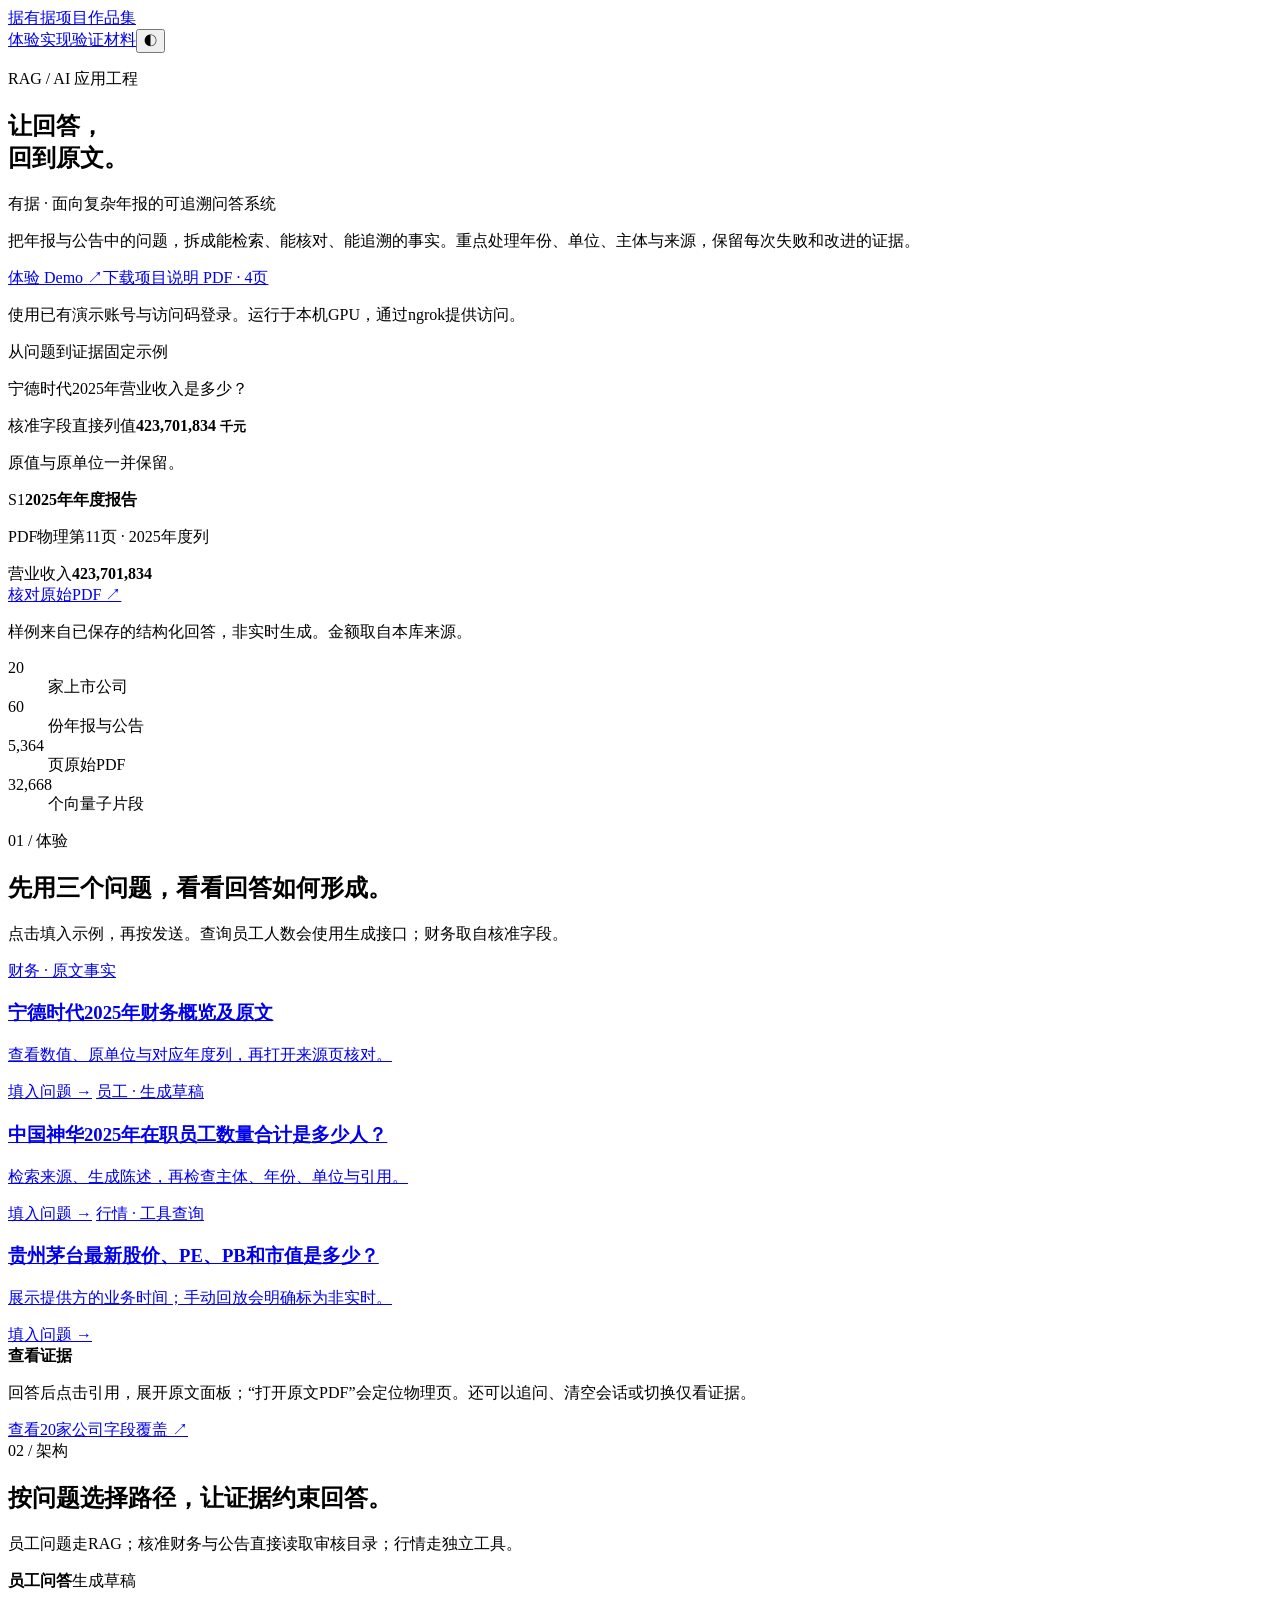
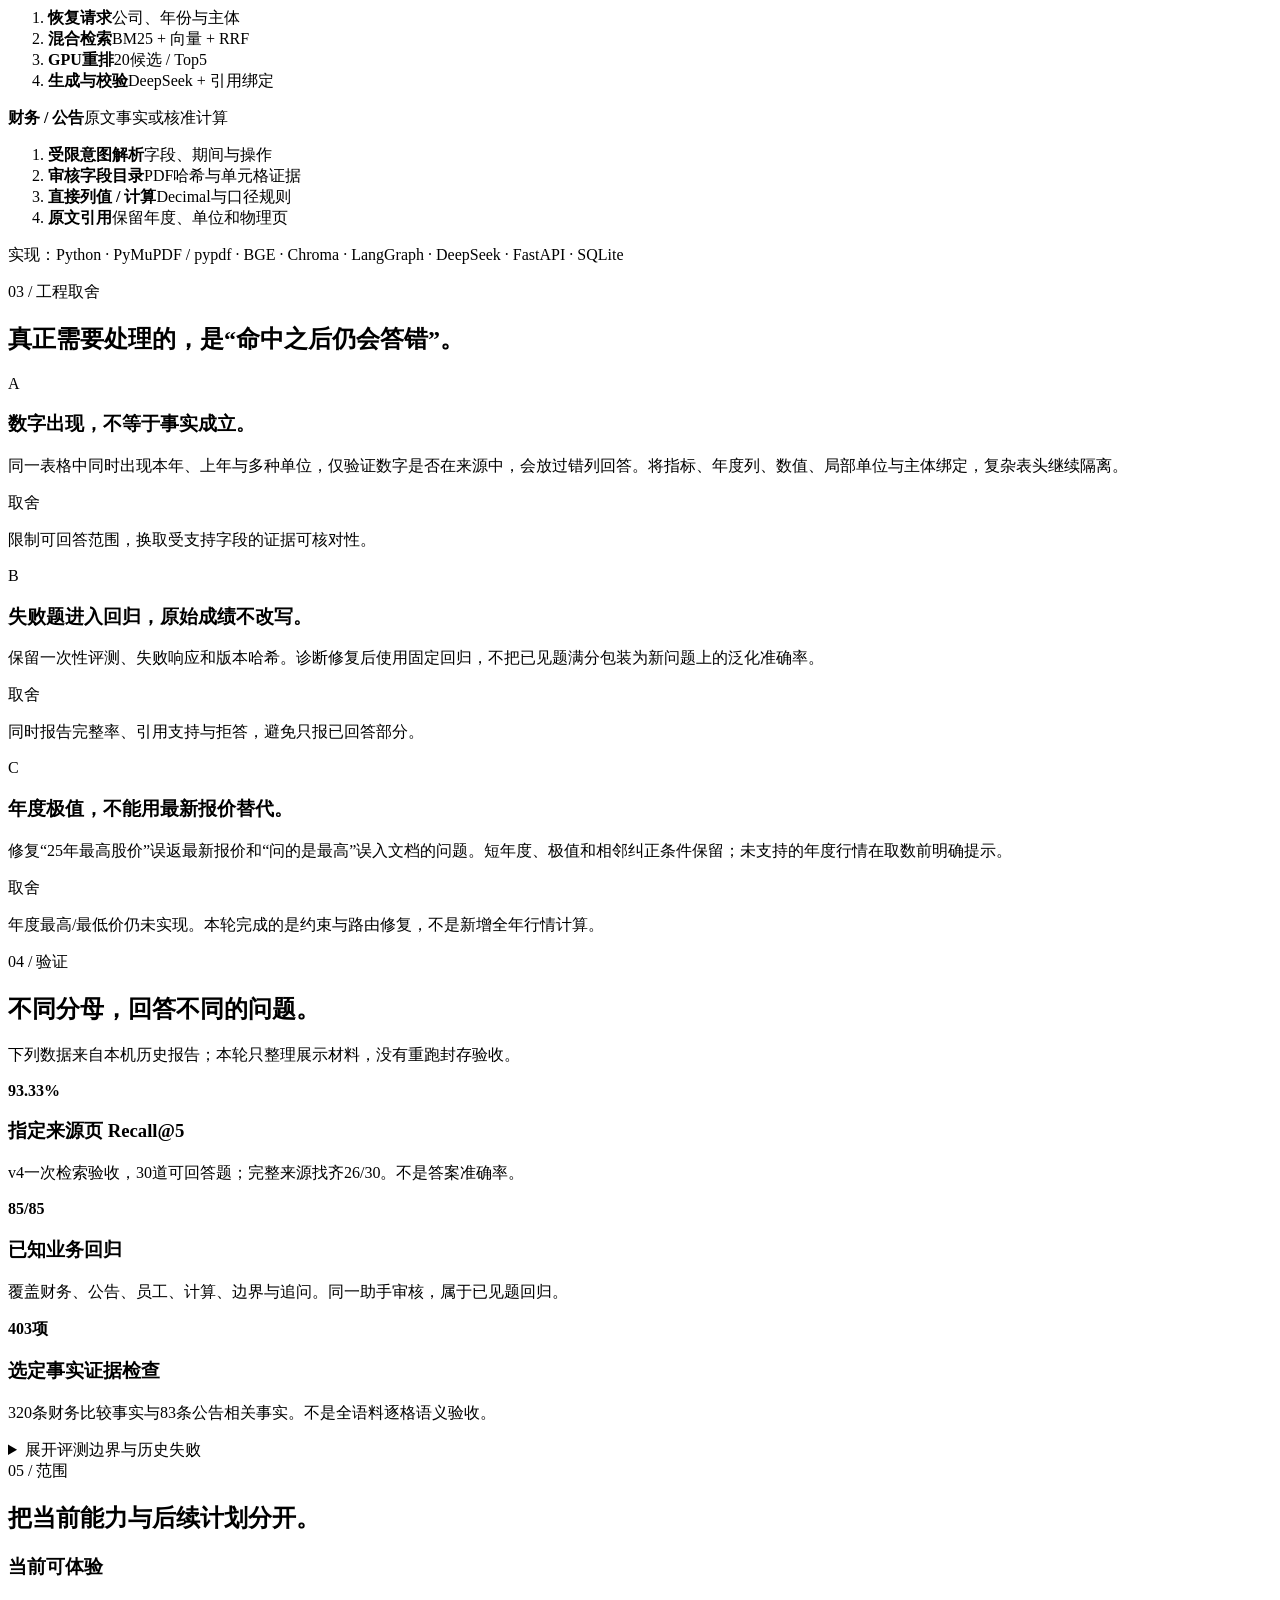
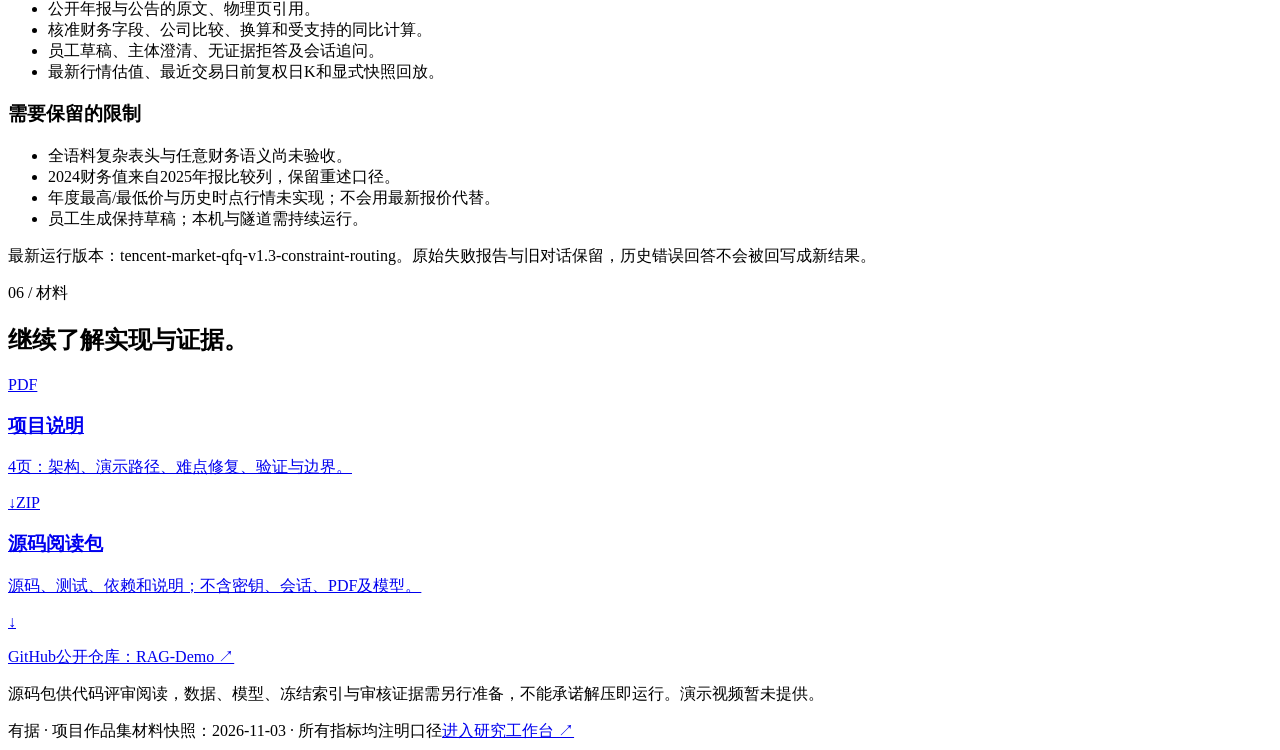
==== src/app/web/static/project.html @ a0f0f2c3 "feat: publish audited source snapshot with current market constraints and project brief" ====
<!doctype html>
<html lang="zh-CN" data-theme="light">
<head>
<meta charset="utf-8"><meta name="viewport" content="width=device-width,initial-scale=1">
<meta name="color-scheme" content="light dark"><meta name="description" content="有据：面向复杂年报的可追溯RAG问答项目。查看实现、实验边界、在线Demo与源码。">
<title>有据 · 项目作品集</title>
<link rel="icon" href="/static/favicon.svg" type="image/svg+xml">
<script src="/static/theme.js?v=20261103p2"></script>
<link rel="stylesheet" href="/static/style.css?v=20261103p2">
<link rel="stylesheet" href="/static/project.css?v=20261103p2">
<script src="/static/project.js?v=20261103p2" defer></script>
</head>
<body class="project-view">
<header class="project-nav"><a class="project-brand" href="/static/project.html"><span class="project-symbol" aria-hidden="true">据</span>有据<span>项目作品集</span></a><nav aria-label="项目导航"><a href="#experience">体验</a><a href="#engineering">实现</a><a href="#evidence">验证</a><a href="#downloads">材料</a><button class="icon-button" id="project-theme" aria-label="切换主题">◐</button></nav></header>
<main class="project-main">
<section class="project-hero" aria-labelledby="project-title">
<div class="hero-copy"><p class="project-kicker">RAG / AI 应用工程</p><h1 id="project-title">让回答，<br>回到原文。</h1><p class="hero-subtitle">有据 · 面向复杂年报的可追溯问答系统</p><p class="hero-description">把年报与公告中的问题，拆成能检索、能核对、能追溯的事实。重点处理年份、单位、主体与来源，保留每次失败和改进的证据。</p><div class="project-actions"><a class="project-button primary" href="/">体验 Demo <span aria-hidden="true">↗</span></a><a class="project-button" href="/static/downloads/youju-project.pdf" download>下载项目说明 <span>PDF · 4页</span></a></div><p class="access-note">使用已有演示账号与访问码登录。运行于本机GPU，通过ngrok提供访问。</p></div>
<div class="evidence-preview" aria-label="来自已保存响应的固定示例"><div class="preview-top"><span class="preview-dot"></span>从问题到证据<span>固定示例</span></div><p class="preview-question">宁德时代2025年营业收入是多少？</p><div class="preview-answer"><span>核准字段直接列值</span><strong>423,701,834 <small>千元</small></strong><p>原值与原单位一并保留。</p></div><div class="preview-source"><div><span class="source-tag">S1</span><strong>2025年年度报告</strong></div><p>PDF物理第11页 · 2025年度列</p><div class="preview-row"><span>营业收入</span><strong>423,701,834</strong></div><a href="/documents/300750-2025-annual.pdf#page=11" target="_blank" rel="noopener">核对原始PDF ↗</a></div><p class="preview-footnote">样例来自已保存的结构化回答，非实时生成。金额取自本库来源。</p></div>
</section>
<dl class="project-stats"><div><dt>20</dt><dd>家上市公司</dd></div><div><dt>60</dt><dd>份年报与公告</dd></div><div><dt>5,364</dt><dd>页原始PDF</dd></div><div><dt>32,668</dt><dd>个向量子片段</dd></div></dl>

<section class="project-section" id="experience"><div class="section-heading"><span>01 / 体验</span><h2>先用三个问题，看看回答如何形成。</h2><p>点击填入示例，再按发送。查询员工人数会使用生成接口；财务取自核准字段。</p></div><div class="sample-grid">
<a class="sample-card" href="/?example=financial"><span class="sample-kind">财务 · 原文事实</span><h3>宁德时代2025年财务概览及原文</h3><p>查看数值、原单位与对应年度列，再打开来源页核对。</p><span class="sample-action">填入问题 →</span></a>
<a class="sample-card" href="/?example=employee"><span class="sample-kind">员工 · 生成草稿</span><h3>中国神华2025年在职员工数量合计是多少人？</h3><p>检索来源、生成陈述，再检查主体、年份、单位与引用。</p><span class="sample-action">填入问题 →</span></a>
<a class="sample-card" href="/?example=market"><span class="sample-kind">行情 · 工具查询</span><h3>贵州茅台最新股价、PE、PB和市值是多少？</h3><p>展示提供方的业务时间；手动回放会明确标为非实时。</p><span class="sample-action">填入问题 →</span></a>
</div><div class="try-note"><strong>查看证据</strong><p>回答后点击引用，展开原文面板；“打开原文PDF”会定位物理页。还可以追问、清空会话或切换仅看证据。</p><a href="/static/coverage.html" target="_blank" rel="noopener">查看20家公司字段覆盖 ↗</a></div></section>

<section class="project-section" id="architecture"><div class="section-heading"><span>02 / 架构</span><h2>按问题选择路径，让证据约束回答。</h2><p>员工问题走RAG；核准财务与公告直接读取审核目录；行情走独立工具。</p></div>
<div class="flow-lane"><div class="lane-label"><strong>员工问答</strong><span>生成草稿</span></div><ol><li><strong>恢复请求</strong><span>公司、年份与主体</span></li><li><strong>混合检索</strong><span>BM25 + 向量 + RRF</span></li><li><strong>GPU重排</strong><span>20候选 / Top5</span></li><li><strong>生成与校验</strong><span>DeepSeek + 引用绑定</span></li></ol></div>
<div class="flow-lane"><div class="lane-label"><strong>财务 / 公告</strong><span>原文事实或核准计算</span></div><ol><li><strong>受限意图解析</strong><span>字段、期间与操作</span></li><li><strong>审核字段目录</strong><span>PDF哈希与单元格证据</span></li><li><strong>直接列值 / 计算</strong><span>Decimal与口径规则</span></li><li><strong>原文引用</strong><span>保留年度、单位和物理页</span></li></ol></div>
<p class="stack-line">实现：Python · PyMuPDF / pypdf · BGE · Chroma · LangGraph · DeepSeek · FastAPI · SQLite</p></section>

<section class="project-section" id="engineering"><div class="section-heading"><span>03 / 工程取舍</span><h2>真正需要处理的，是“命中之后仍会答错”。</h2></div>
<div class="engineering-row"><span class="engineering-index">A</span><div><h3>数字出现，不等于事实成立。</h3><p>同一表格中同时出现本年、上年与多种单位，仅验证数字是否在来源中，会放过错列回答。将指标、年度列、数值、局部单位与主体绑定，复杂表头继续隔离。</p></div><div class="tradeoff"><span>取舍</span><p>限制可回答范围，换取受支持字段的证据可核对性。</p></div></div>
<div class="engineering-row"><span class="engineering-index">B</span><div><h3>失败题进入回归，原始成绩不改写。</h3><p>保留一次性评测、失败响应和版本哈希。诊断修复后使用固定回归，不把已见题满分包装为新问题上的泛化准确率。</p></div><div class="tradeoff"><span>取舍</span><p>同时报告完整率、引用支持与拒答，避免只报已回答部分。</p></div></div>
<div class="engineering-row"><span class="engineering-index">C</span><div><h3>年度极值，不能用最新报价替代。</h3><p>修复“25年最高股价”误返最新报价和“问的是最高”误入文档的问题。短年度、极值和相邻纠正条件保留；未支持的年度行情在取数前明确提示。</p></div><div class="tradeoff"><span>取舍</span><p>年度最高/最低价仍未实现。本轮完成的是约束与路由修复，不是新增全年行情计算。</p></div></div>
</section>

<section class="project-section" id="evidence"><div class="section-heading"><span>04 / 验证</span><h2>不同分母，回答不同的问题。</h2><p>下列数据来自本机历史报告；本轮只整理展示材料，没有重跑封存验收。</p></div>
<div class="metric-strip"><div><strong>93.33<span>%</span></strong><h3>指定来源页 Recall@5</h3><p>v4一次检索验收，30道可回答题；完整来源找齐26/30。不是答案准确率。</p></div><div><strong>85<span>/85</span></strong><h3>已知业务回归</h3><p>覆盖财务、公告、员工、计算、边界与追问。同一助手审核，属于已见题回归。</p></div><div><strong>403<span>项</span></strong><h3>选定事实证据检查</h3><p>320条财务比较事实与83条公告相关事实。不是全语料逐格语义验收。</p></div></div>
<details class="evaluation-details"><summary>展开评测边界与历史失败</summary><div><p>本机54场景一次验收中，文档回答29/30、严格拒答8/8；24个事实均已见，由同一助手编题与审核，不是事实或人员隔离盲测。</p><p>后续85题为已知业务回归，不能和此前83题或54场景直接作同分母提升比较。源码包中的评测摘要提供报告角色和路径。</p><p>最新完整代码测试567项通过；行情约束修复的本机/公网已知场景各10/10，0生成。以上不是任意用户问题上的答案准确率。</p></div></details></section>

<section class="project-section boundaries"><div class="section-heading"><span>05 / 范围</span><h2>把当前能力与后续计划分开。</h2></div><div class="boundary-grid"><div><h3>当前可体验</h3><ul><li>公开年报与公告的原文、物理页引用。</li><li>核准财务字段、公司比较、换算和受支持的同比计算。</li><li>员工草稿、主体澄清、无证据拒答及会话追问。</li><li>最新行情估值、最近交易日前复权日K和显式快照回放。</li></ul></div><div><h3>需要保留的限制</h3><ul><li>全语料复杂表头与任意财务语义尚未验收。</li><li>2024财务值来自2025年报比较列，保留重述口径。</li><li>年度最高/最低价与历史时点行情未实现；不会用最新报价代替。</li><li>员工生成保持草稿；本机与隧道需持续运行。</li></ul></div></div><p class="download-note">最新运行版本：tencent-market-qfq-v1.3-constraint-routing。原始失败报告与旧对话保留，历史错误回答不会被回写成新结果。</p></section>

<section class="project-section downloads-section" id="downloads"><div class="section-heading"><span>06 / 材料</span><h2>继续了解实现与证据。</h2></div><div class="download-grid"><a class="download-item" href="/static/downloads/youju-project.pdf" download><span class="download-format">PDF</span><div><h3>项目说明</h3><p>4页：架构、演示路径、难点修复、验证与边界。</p></div><span>↓</span></a><a class="download-item" href="/static/downloads/youju-source-review.zip" download><span class="download-format">ZIP</span><div><h3>源码阅读包</h3><p>源码、测试、依赖和说明；不含密钥、会话、PDF及模型。</p></div><span>↓</span></a></div><p class="download-note"><a href="https://github.com/akr1a-wzy/RAG-Demo" target="_blank" rel="noopener">GitHub公开仓库：RAG-Demo ↗</a></p><p class="download-note">源码包供代码评审阅读，数据、模型、冻结索引与审核证据需另行准备，不能承诺解压即运行。演示视频暂未提供。</p></section>
</main><footer class="project-footer"><span>有据 · 项目作品集</span><span>材料快照：2026-11-03 · 所有指标均注明口径</span><a href="/">进入研究工作台 ↗</a></footer>
</body></html>
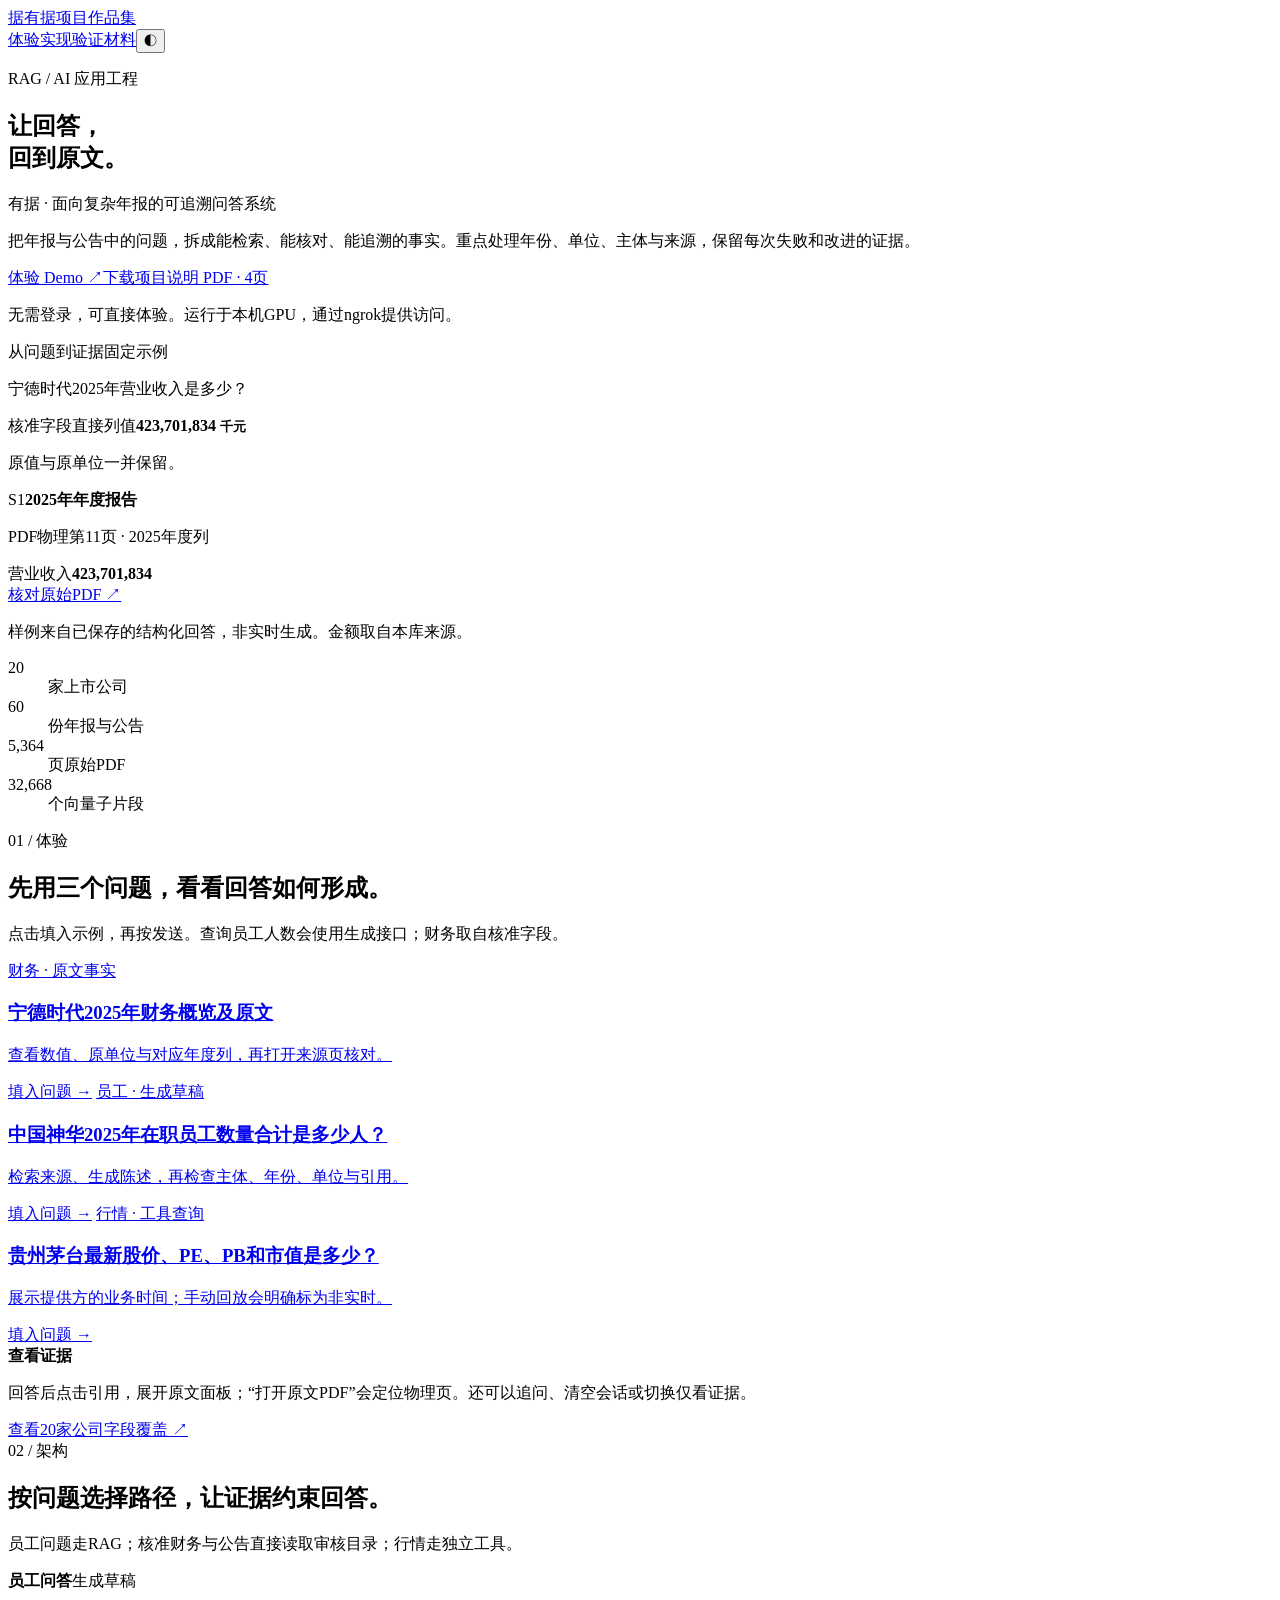
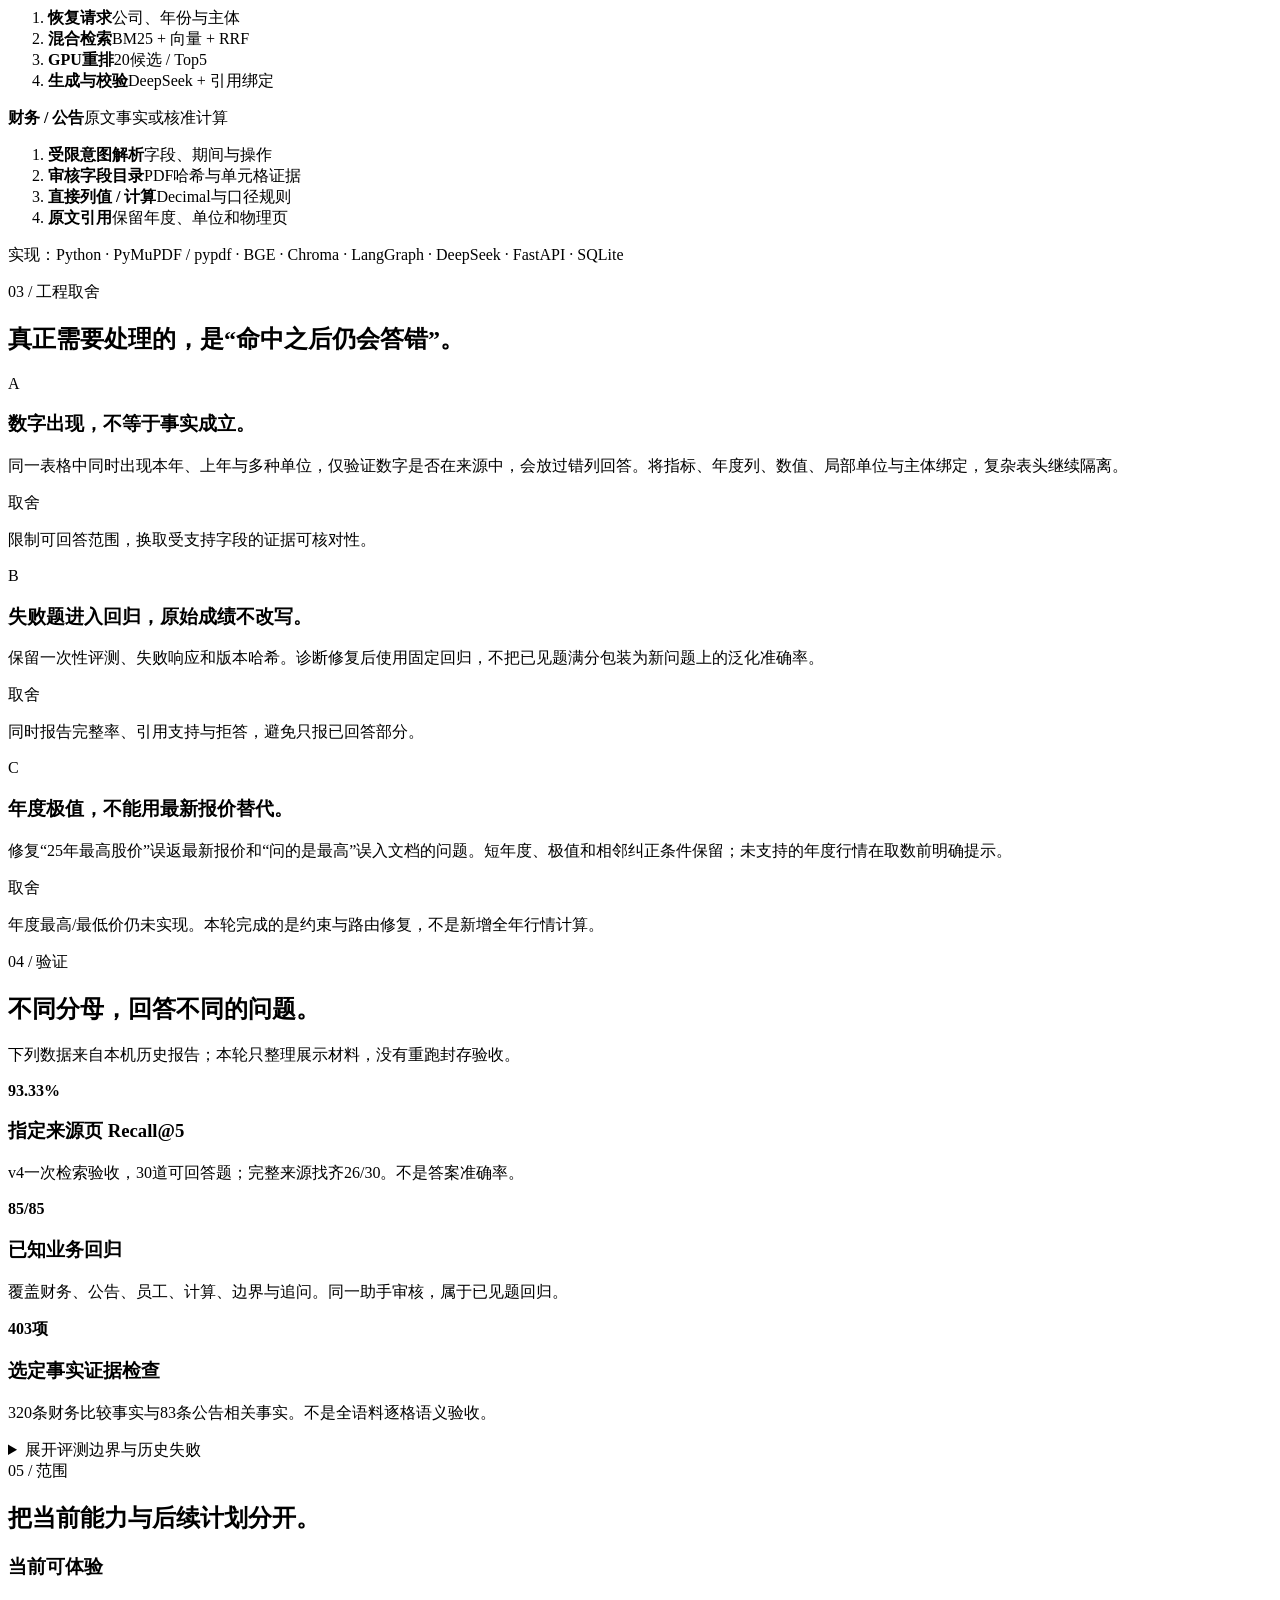
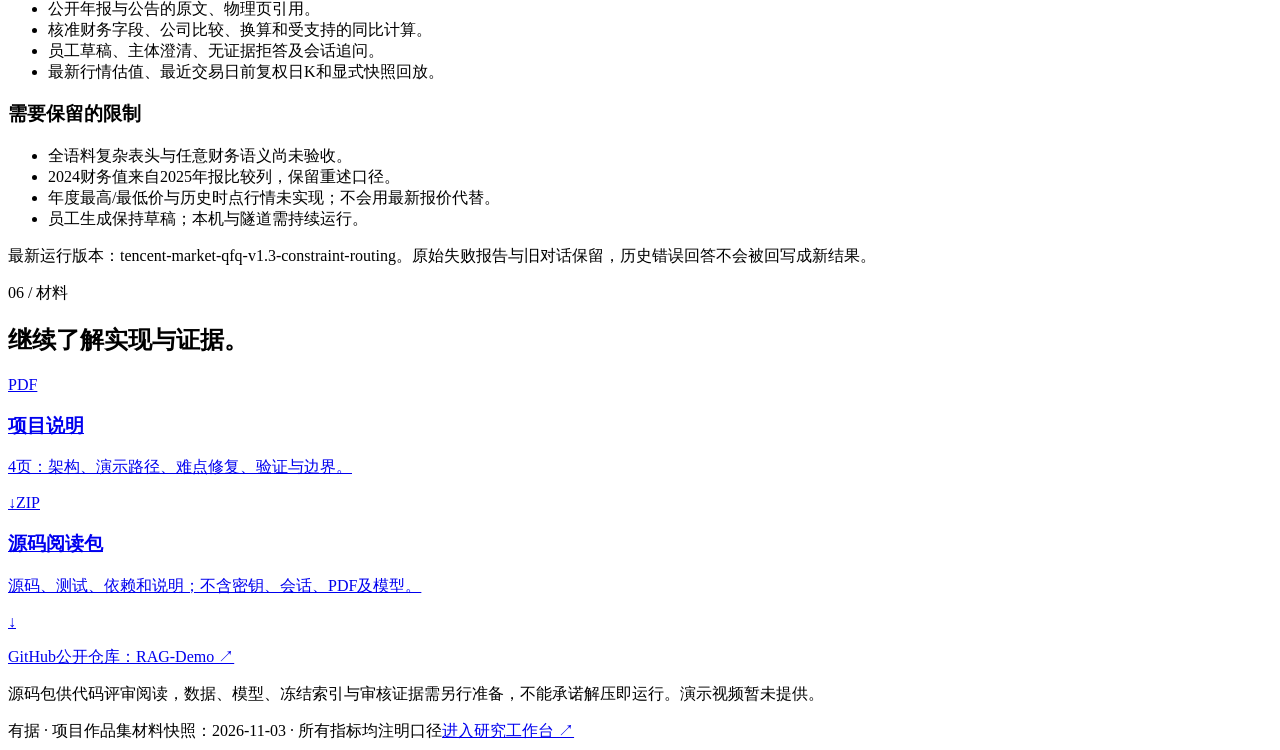
==== commit bf1ab033: "Make public demo login optional and document anonymous access limits" ====
--- a/src/app/web/static/project.html
+++ b/src/app/web/static/project.html
@@ -14,7 +14,7 @@
 <header class="project-nav"><a class="project-brand" href="/static/project.html"><span class="project-symbol" aria-hidden="true">据</span>有据<span>项目作品集</span></a><nav aria-label="项目导航"><a href="#experience">体验</a><a href="#engineering">实现</a><a href="#evidence">验证</a><a href="#downloads">材料</a><button class="icon-button" id="project-theme" aria-label="切换主题">◐</button></nav></header>
 <main class="project-main">
 <section class="project-hero" aria-labelledby="project-title">
-<div class="hero-copy"><p class="project-kicker">RAG / AI 应用工程</p><h1 id="project-title">让回答，<br>回到原文。</h1><p class="hero-subtitle">有据 · 面向复杂年报的可追溯问答系统</p><p class="hero-description">把年报与公告中的问题，拆成能检索、能核对、能追溯的事实。重点处理年份、单位、主体与来源，保留每次失败和改进的证据。</p><div class="project-actions"><a class="project-button primary" href="/">体验 Demo <span aria-hidden="true">↗</span></a><a class="project-button" href="/static/downloads/youju-project.pdf" download>下载项目说明 <span>PDF · 4页</span></a></div><p class="access-note">使用已有演示账号与访问码登录。运行于本机GPU，通过ngrok提供访问。</p></div>
+<div class="hero-copy"><p class="project-kicker">RAG / AI 应用工程</p><h1 id="project-title">让回答，<br>回到原文。</h1><p class="hero-subtitle">有据 · 面向复杂年报的可追溯问答系统</p><p class="hero-description">把年报与公告中的问题，拆成能检索、能核对、能追溯的事实。重点处理年份、单位、主体与来源，保留每次失败和改进的证据。</p><div class="project-actions"><a class="project-button primary" href="/">体验 Demo <span aria-hidden="true">↗</span></a><a class="project-button" href="/static/downloads/youju-project.pdf" download>下载项目说明 <span>PDF · 4页</span></a></div><p class="access-note">无需登录，可直接体验。运行于本机GPU，通过ngrok提供访问。</p></div>
 <div class="evidence-preview" aria-label="来自已保存响应的固定示例"><div class="preview-top"><span class="preview-dot"></span>从问题到证据<span>固定示例</span></div><p class="preview-question">宁德时代2025年营业收入是多少？</p><div class="preview-answer"><span>核准字段直接列值</span><strong>423,701,834 <small>千元</small></strong><p>原值与原单位一并保留。</p></div><div class="preview-source"><div><span class="source-tag">S1</span><strong>2025年年度报告</strong></div><p>PDF物理第11页 · 2025年度列</p><div class="preview-row"><span>营业收入</span><strong>423,701,834</strong></div><a href="/documents/300750-2025-annual.pdf#page=11" target="_blank" rel="noopener">核对原始PDF ↗</a></div><p class="preview-footnote">样例来自已保存的结构化回答，非实时生成。金额取自本库来源。</p></div>
 </section>
 <dl class="project-stats"><div><dt>20</dt><dd>家上市公司</dd></div><div><dt>60</dt><dd>份年报与公告</dd></div><div><dt>5,364</dt><dd>页原始PDF</dd></div><div><dt>32,668</dt><dd>个向量子片段</dd></div></dl>
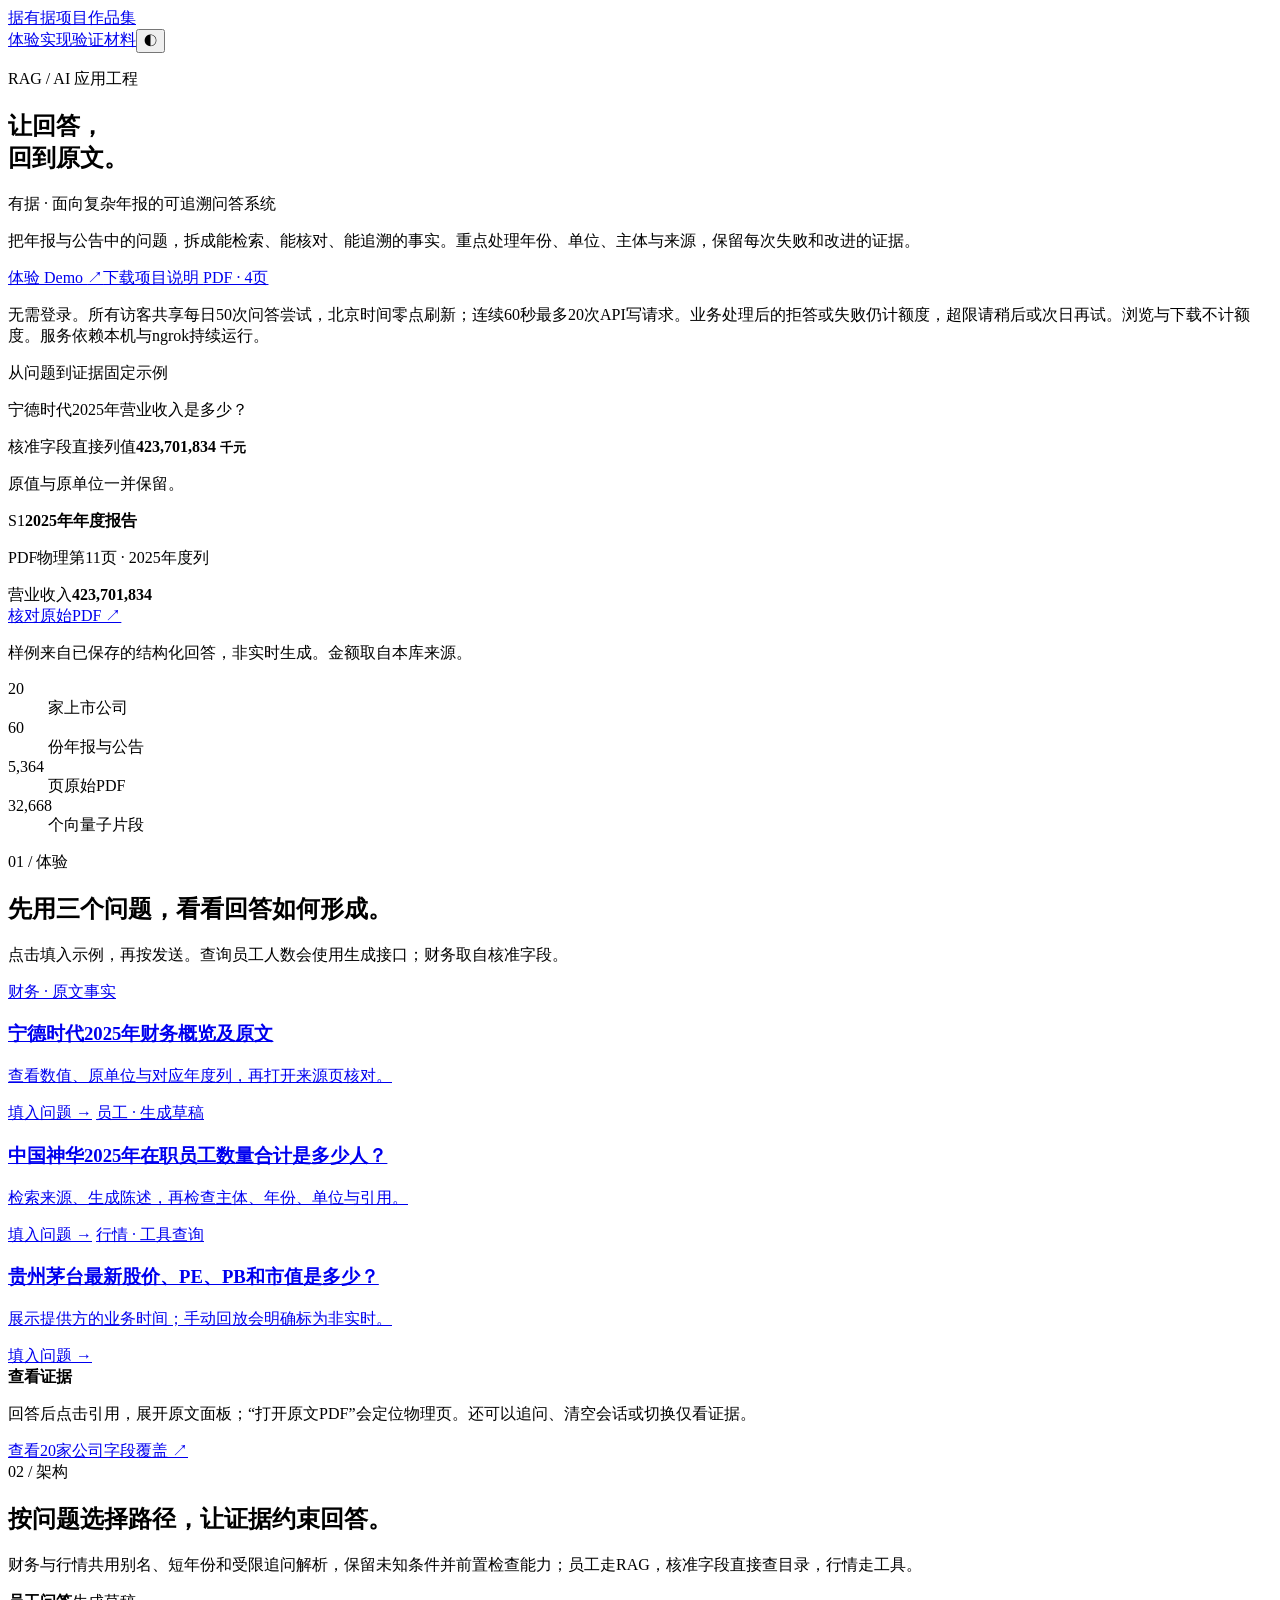
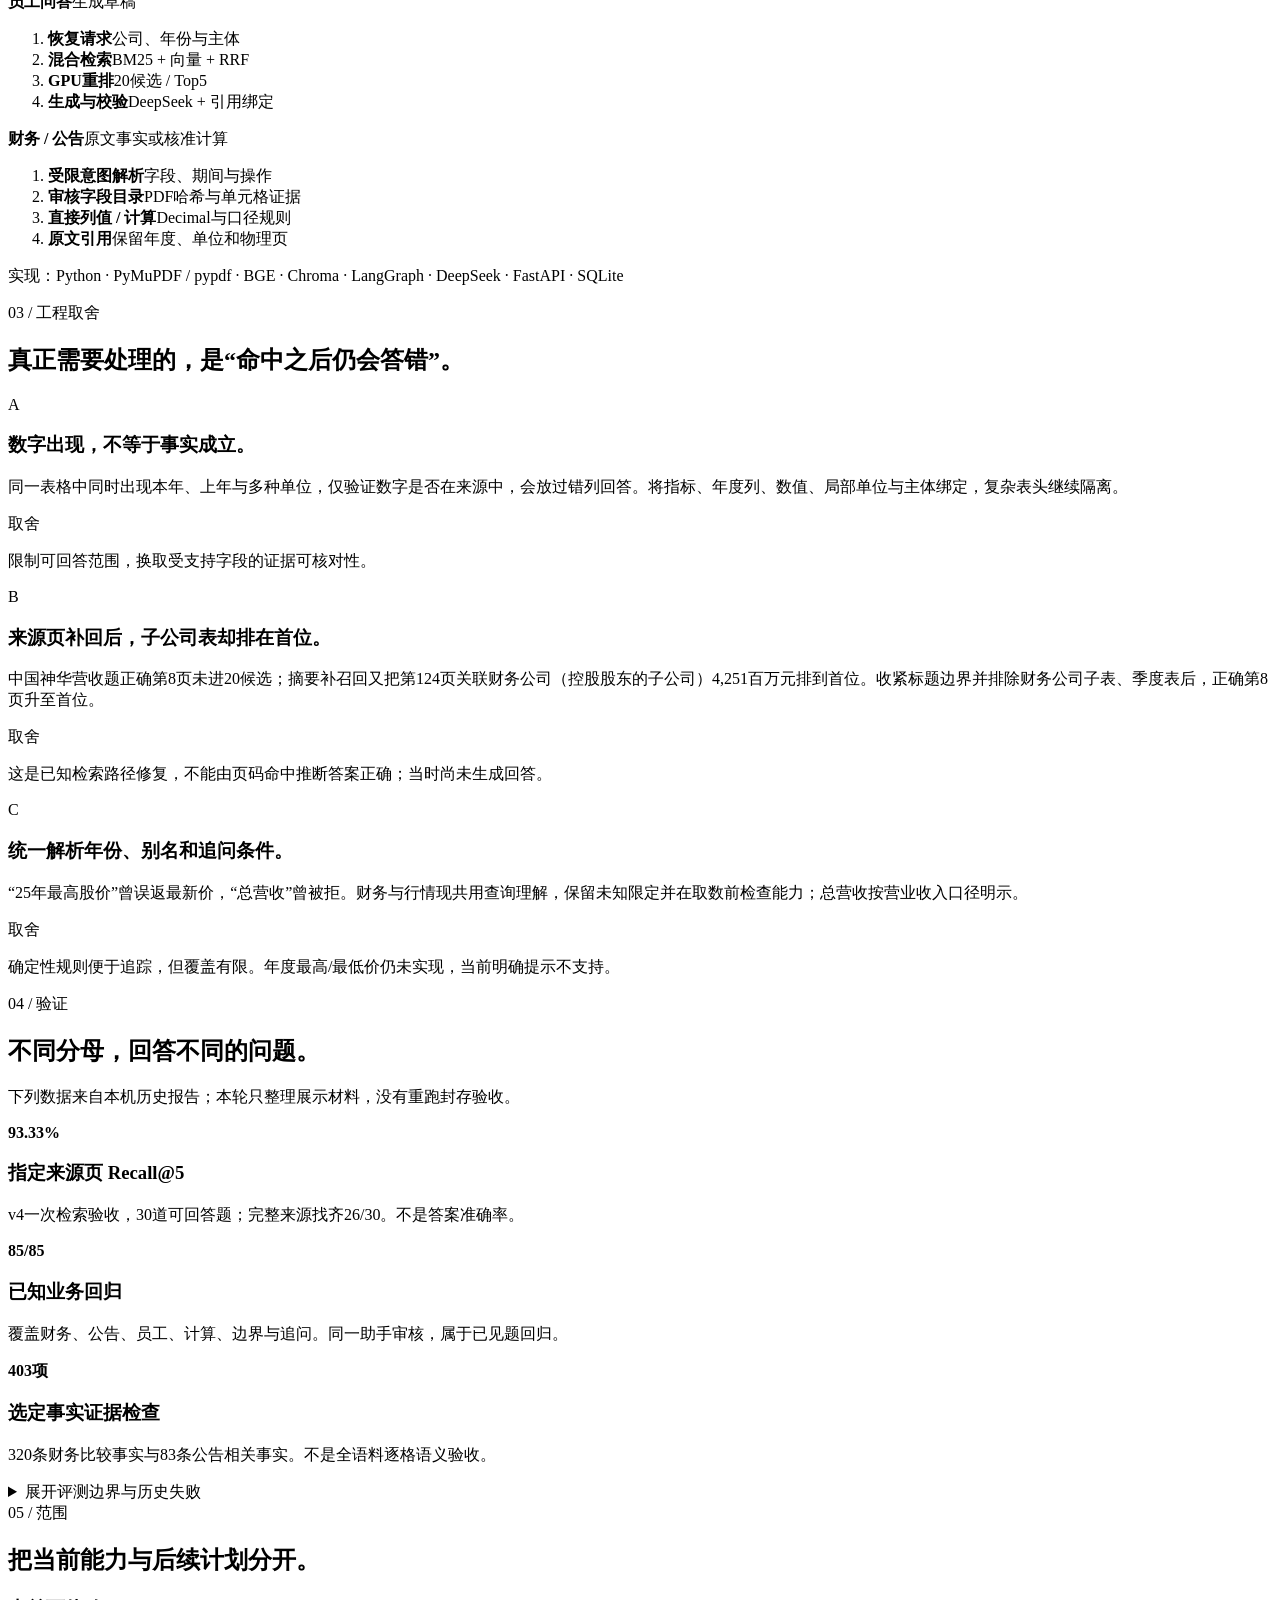
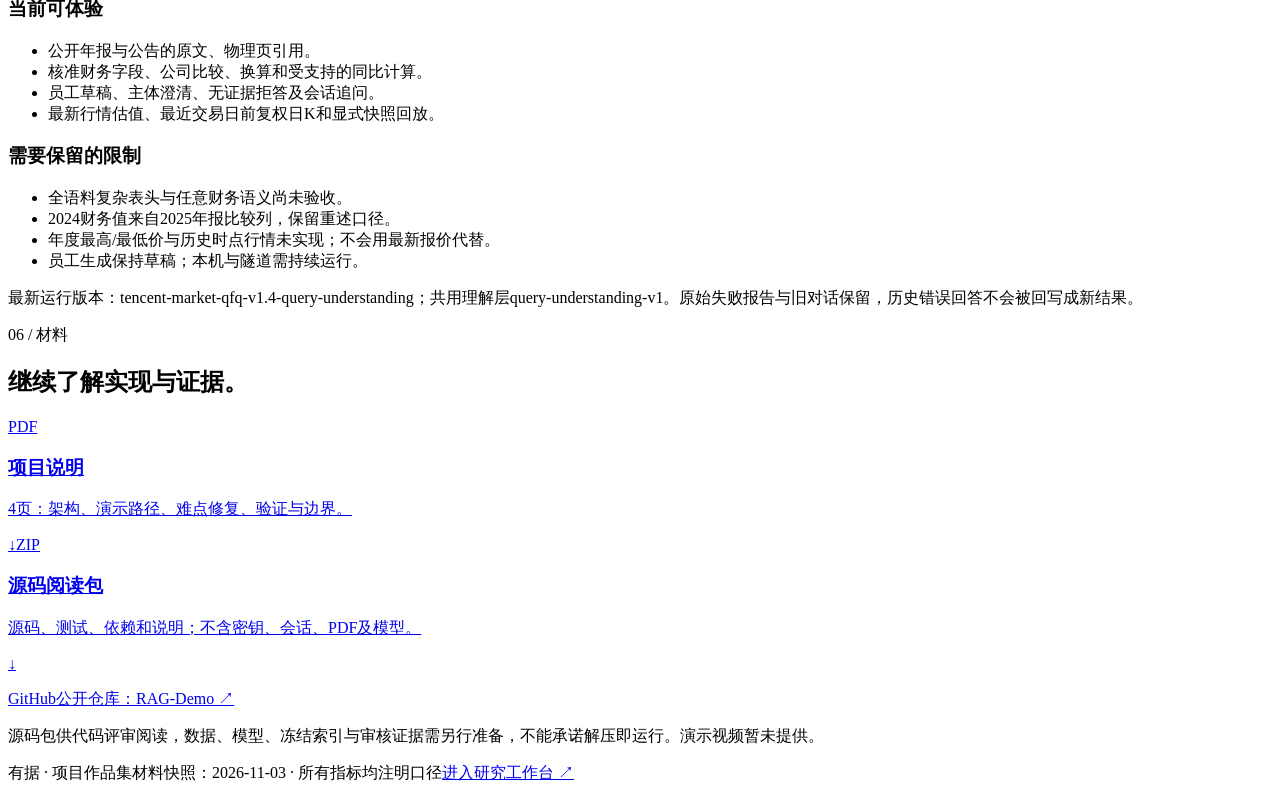
==== commit 96dab10c: "docs: sync portfolio cases, shared access limits and current progress" ====
--- a/src/app/web/static/project.html
+++ b/src/app/web/static/project.html
@@ -1,47 +1,47 @@
-<!doctype html>
-<html lang="zh-CN" data-theme="light">
-<head>
-<meta charset="utf-8"><meta name="viewport" content="width=device-width,initial-scale=1">
-<meta name="color-scheme" content="light dark"><meta name="description" content="有据：面向复杂年报的可追溯RAG问答项目。查看实现、实验边界、在线Demo与源码。">
-<title>有据 · 项目作品集</title>
-<link rel="icon" href="/static/favicon.svg" type="image/svg+xml">
-<script src="/static/theme.js?v=20261103p2"></script>
-<link rel="stylesheet" href="/static/style.css?v=20261103p2">
-<link rel="stylesheet" href="/static/project.css?v=20261103p2">
-<script src="/static/project.js?v=20261103p2" defer></script>
-</head>
-<body class="project-view">
-<header class="project-nav"><a class="project-brand" href="/static/project.html"><span class="project-symbol" aria-hidden="true">据</span>有据<span>项目作品集</span></a><nav aria-label="项目导航"><a href="#experience">体验</a><a href="#engineering">实现</a><a href="#evidence">验证</a><a href="#downloads">材料</a><button class="icon-button" id="project-theme" aria-label="切换主题">◐</button></nav></header>
-<main class="project-main">
-<section class="project-hero" aria-labelledby="project-title">
-<div class="hero-copy"><p class="project-kicker">RAG / AI 应用工程</p><h1 id="project-title">让回答，<br>回到原文。</h1><p class="hero-subtitle">有据 · 面向复杂年报的可追溯问答系统</p><p class="hero-description">把年报与公告中的问题，拆成能检索、能核对、能追溯的事实。重点处理年份、单位、主体与来源，保留每次失败和改进的证据。</p><div class="project-actions"><a class="project-button primary" href="/">体验 Demo <span aria-hidden="true">↗</span></a><a class="project-button" href="/static/downloads/youju-project.pdf" download>下载项目说明 <span>PDF · 4页</span></a></div><p class="access-note">无需登录，可直接体验。运行于本机GPU，通过ngrok提供访问。</p></div>
-<div class="evidence-preview" aria-label="来自已保存响应的固定示例"><div class="preview-top"><span class="preview-dot"></span>从问题到证据<span>固定示例</span></div><p class="preview-question">宁德时代2025年营业收入是多少？</p><div class="preview-answer"><span>核准字段直接列值</span><strong>423,701,834 <small>千元</small></strong><p>原值与原单位一并保留。</p></div><div class="preview-source"><div><span class="source-tag">S1</span><strong>2025年年度报告</strong></div><p>PDF物理第11页 · 2025年度列</p><div class="preview-row"><span>营业收入</span><strong>423,701,834</strong></div><a href="/documents/300750-2025-annual.pdf#page=11" target="_blank" rel="noopener">核对原始PDF ↗</a></div><p class="preview-footnote">样例来自已保存的结构化回答，非实时生成。金额取自本库来源。</p></div>
-</section>
-<dl class="project-stats"><div><dt>20</dt><dd>家上市公司</dd></div><div><dt>60</dt><dd>份年报与公告</dd></div><div><dt>5,364</dt><dd>页原始PDF</dd></div><div><dt>32,668</dt><dd>个向量子片段</dd></div></dl>
-
-<section class="project-section" id="experience"><div class="section-heading"><span>01 / 体验</span><h2>先用三个问题，看看回答如何形成。</h2><p>点击填入示例，再按发送。查询员工人数会使用生成接口；财务取自核准字段。</p></div><div class="sample-grid">
-<a class="sample-card" href="/?example=financial"><span class="sample-kind">财务 · 原文事实</span><h3>宁德时代2025年财务概览及原文</h3><p>查看数值、原单位与对应年度列，再打开来源页核对。</p><span class="sample-action">填入问题 →</span></a>
-<a class="sample-card" href="/?example=employee"><span class="sample-kind">员工 · 生成草稿</span><h3>中国神华2025年在职员工数量合计是多少人？</h3><p>检索来源、生成陈述，再检查主体、年份、单位与引用。</p><span class="sample-action">填入问题 →</span></a>
-<a class="sample-card" href="/?example=market"><span class="sample-kind">行情 · 工具查询</span><h3>贵州茅台最新股价、PE、PB和市值是多少？</h3><p>展示提供方的业务时间；手动回放会明确标为非实时。</p><span class="sample-action">填入问题 →</span></a>
-</div><div class="try-note"><strong>查看证据</strong><p>回答后点击引用，展开原文面板；“打开原文PDF”会定位物理页。还可以追问、清空会话或切换仅看证据。</p><a href="/static/coverage.html" target="_blank" rel="noopener">查看20家公司字段覆盖 ↗</a></div></section>
-
-<section class="project-section" id="architecture"><div class="section-heading"><span>02 / 架构</span><h2>按问题选择路径，让证据约束回答。</h2><p>员工问题走RAG；核准财务与公告直接读取审核目录；行情走独立工具。</p></div>
-<div class="flow-lane"><div class="lane-label"><strong>员工问答</strong><span>生成草稿</span></div><ol><li><strong>恢复请求</strong><span>公司、年份与主体</span></li><li><strong>混合检索</strong><span>BM25 + 向量 + RRF</span></li><li><strong>GPU重排</strong><span>20候选 / Top5</span></li><li><strong>生成与校验</strong><span>DeepSeek + 引用绑定</span></li></ol></div>
-<div class="flow-lane"><div class="lane-label"><strong>财务 / 公告</strong><span>原文事实或核准计算</span></div><ol><li><strong>受限意图解析</strong><span>字段、期间与操作</span></li><li><strong>审核字段目录</strong><span>PDF哈希与单元格证据</span></li><li><strong>直接列值 / 计算</strong><span>Decimal与口径规则</span></li><li><strong>原文引用</strong><span>保留年度、单位和物理页</span></li></ol></div>
-<p class="stack-line">实现：Python · PyMuPDF / pypdf · BGE · Chroma · LangGraph · DeepSeek · FastAPI · SQLite</p></section>
-
-<section class="project-section" id="engineering"><div class="section-heading"><span>03 / 工程取舍</span><h2>真正需要处理的，是“命中之后仍会答错”。</h2></div>
-<div class="engineering-row"><span class="engineering-index">A</span><div><h3>数字出现，不等于事实成立。</h3><p>同一表格中同时出现本年、上年与多种单位，仅验证数字是否在来源中，会放过错列回答。将指标、年度列、数值、局部单位与主体绑定，复杂表头继续隔离。</p></div><div class="tradeoff"><span>取舍</span><p>限制可回答范围，换取受支持字段的证据可核对性。</p></div></div>
-<div class="engineering-row"><span class="engineering-index">B</span><div><h3>失败题进入回归，原始成绩不改写。</h3><p>保留一次性评测、失败响应和版本哈希。诊断修复后使用固定回归，不把已见题满分包装为新问题上的泛化准确率。</p></div><div class="tradeoff"><span>取舍</span><p>同时报告完整率、引用支持与拒答，避免只报已回答部分。</p></div></div>
-<div class="engineering-row"><span class="engineering-index">C</span><div><h3>年度极值，不能用最新报价替代。</h3><p>修复“25年最高股价”误返最新报价和“问的是最高”误入文档的问题。短年度、极值和相邻纠正条件保留；未支持的年度行情在取数前明确提示。</p></div><div class="tradeoff"><span>取舍</span><p>年度最高/最低价仍未实现。本轮完成的是约束与路由修复，不是新增全年行情计算。</p></div></div>
-</section>
-
-<section class="project-section" id="evidence"><div class="section-heading"><span>04 / 验证</span><h2>不同分母，回答不同的问题。</h2><p>下列数据来自本机历史报告；本轮只整理展示材料，没有重跑封存验收。</p></div>
-<div class="metric-strip"><div><strong>93.33<span>%</span></strong><h3>指定来源页 Recall@5</h3><p>v4一次检索验收，30道可回答题；完整来源找齐26/30。不是答案准确率。</p></div><div><strong>85<span>/85</span></strong><h3>已知业务回归</h3><p>覆盖财务、公告、员工、计算、边界与追问。同一助手审核，属于已见题回归。</p></div><div><strong>403<span>项</span></strong><h3>选定事实证据检查</h3><p>320条财务比较事实与83条公告相关事实。不是全语料逐格语义验收。</p></div></div>
-<details class="evaluation-details"><summary>展开评测边界与历史失败</summary><div><p>本机54场景一次验收中，文档回答29/30、严格拒答8/8；24个事实均已见，由同一助手编题与审核，不是事实或人员隔离盲测。</p><p>后续85题为已知业务回归，不能和此前83题或54场景直接作同分母提升比较。源码包中的评测摘要提供报告角色和路径。</p><p>最新完整代码测试567项通过；行情约束修复的本机/公网已知场景各10/10，0生成。以上不是任意用户问题上的答案准确率。</p></div></details></section>
-
-<section class="project-section boundaries"><div class="section-heading"><span>05 / 范围</span><h2>把当前能力与后续计划分开。</h2></div><div class="boundary-grid"><div><h3>当前可体验</h3><ul><li>公开年报与公告的原文、物理页引用。</li><li>核准财务字段、公司比较、换算和受支持的同比计算。</li><li>员工草稿、主体澄清、无证据拒答及会话追问。</li><li>最新行情估值、最近交易日前复权日K和显式快照回放。</li></ul></div><div><h3>需要保留的限制</h3><ul><li>全语料复杂表头与任意财务语义尚未验收。</li><li>2024财务值来自2025年报比较列，保留重述口径。</li><li>年度最高/最低价与历史时点行情未实现；不会用最新报价代替。</li><li>员工生成保持草稿；本机与隧道需持续运行。</li></ul></div></div><p class="download-note">最新运行版本：tencent-market-qfq-v1.3-constraint-routing。原始失败报告与旧对话保留，历史错误回答不会被回写成新结果。</p></section>
-
-<section class="project-section downloads-section" id="downloads"><div class="section-heading"><span>06 / 材料</span><h2>继续了解实现与证据。</h2></div><div class="download-grid"><a class="download-item" href="/static/downloads/youju-project.pdf" download><span class="download-format">PDF</span><div><h3>项目说明</h3><p>4页：架构、演示路径、难点修复、验证与边界。</p></div><span>↓</span></a><a class="download-item" href="/static/downloads/youju-source-review.zip" download><span class="download-format">ZIP</span><div><h3>源码阅读包</h3><p>源码、测试、依赖和说明；不含密钥、会话、PDF及模型。</p></div><span>↓</span></a></div><p class="download-note"><a href="https://github.com/akr1a-wzy/RAG-Demo" target="_blank" rel="noopener">GitHub公开仓库：RAG-Demo ↗</a></p><p class="download-note">源码包供代码评审阅读，数据、模型、冻结索引与审核证据需另行准备，不能承诺解压即运行。演示视频暂未提供。</p></section>
-</main><footer class="project-footer"><span>有据 · 项目作品集</span><span>材料快照：2026-11-03 · 所有指标均注明口径</span><a href="/">进入研究工作台 ↗</a></footer>
-</body></html>
+<!doctype html>
+<html lang="zh-CN" data-theme="light">
+<head>
+<meta charset="utf-8"><meta name="viewport" content="width=device-width,initial-scale=1">
+<meta name="color-scheme" content="light dark"><meta name="description" content="有据：面向复杂年报的可追溯RAG问答项目。查看实现、实验边界、在线Demo与源码。">
+<title>有据 · 项目作品集</title>
+<link rel="icon" href="/static/favicon.svg" type="image/svg+xml">
+<script src="/static/theme.js?v=20261103p2"></script>
+<link rel="stylesheet" href="/static/style.css?v=20261103p2">
+<link rel="stylesheet" href="/static/project.css?v=20261103p2">
+<script src="/static/project.js?v=20261103p2" defer></script>
+</head>
+<body class="project-view">
+<header class="project-nav"><a class="project-brand" href="/static/project.html"><span class="project-symbol" aria-hidden="true">据</span>有据<span>项目作品集</span></a><nav aria-label="项目导航"><a href="#experience">体验</a><a href="#engineering">实现</a><a href="#evidence">验证</a><a href="#downloads">材料</a><button class="icon-button" id="project-theme" aria-label="切换主题">◐</button></nav></header>
+<main class="project-main">
+<section class="project-hero" aria-labelledby="project-title">
+<div class="hero-copy"><p class="project-kicker">RAG / AI 应用工程</p><h1 id="project-title">让回答，<br>回到原文。</h1><p class="hero-subtitle">有据 · 面向复杂年报的可追溯问答系统</p><p class="hero-description">把年报与公告中的问题，拆成能检索、能核对、能追溯的事实。重点处理年份、单位、主体与来源，保留每次失败和改进的证据。</p><div class="project-actions"><a class="project-button primary" href="/">体验 Demo <span aria-hidden="true">↗</span></a><a class="project-button" href="/static/downloads/youju-project.pdf" download>下载项目说明 <span>PDF · 4页</span></a></div><p class="access-note">无需登录。所有访客共享每日50次问答尝试，北京时间零点刷新；连续60秒最多20次API写请求。业务处理后的拒答或失败仍计额度，超限请稍后或次日再试。浏览与下载不计额度。服务依赖本机与ngrok持续运行。</p></div>
+<div class="evidence-preview" aria-label="来自已保存响应的固定示例"><div class="preview-top"><span class="preview-dot"></span>从问题到证据<span>固定示例</span></div><p class="preview-question">宁德时代2025年营业收入是多少？</p><div class="preview-answer"><span>核准字段直接列值</span><strong>423,701,834 <small>千元</small></strong><p>原值与原单位一并保留。</p></div><div class="preview-source"><div><span class="source-tag">S1</span><strong>2025年年度报告</strong></div><p>PDF物理第11页 · 2025年度列</p><div class="preview-row"><span>营业收入</span><strong>423,701,834</strong></div><a href="/documents/300750-2025-annual.pdf#page=11" target="_blank" rel="noopener">核对原始PDF ↗</a></div><p class="preview-footnote">样例来自已保存的结构化回答，非实时生成。金额取自本库来源。</p></div>
+</section>
+<dl class="project-stats"><div><dt>20</dt><dd>家上市公司</dd></div><div><dt>60</dt><dd>份年报与公告</dd></div><div><dt>5,364</dt><dd>页原始PDF</dd></div><div><dt>32,668</dt><dd>个向量子片段</dd></div></dl>
+
+<section class="project-section" id="experience"><div class="section-heading"><span>01 / 体验</span><h2>先用三个问题，看看回答如何形成。</h2><p>点击填入示例，再按发送。查询员工人数会使用生成接口；财务取自核准字段。</p></div><div class="sample-grid">
+<a class="sample-card" href="/?example=financial"><span class="sample-kind">财务 · 原文事实</span><h3>宁德时代2025年财务概览及原文</h3><p>查看数值、原单位与对应年度列，再打开来源页核对。</p><span class="sample-action">填入问题 →</span></a>
+<a class="sample-card" href="/?example=employee"><span class="sample-kind">员工 · 生成草稿</span><h3>中国神华2025年在职员工数量合计是多少人？</h3><p>检索来源、生成陈述，再检查主体、年份、单位与引用。</p><span class="sample-action">填入问题 →</span></a>
+<a class="sample-card" href="/?example=market"><span class="sample-kind">行情 · 工具查询</span><h3>贵州茅台最新股价、PE、PB和市值是多少？</h3><p>展示提供方的业务时间；手动回放会明确标为非实时。</p><span class="sample-action">填入问题 →</span></a>
+</div><div class="try-note"><strong>查看证据</strong><p>回答后点击引用，展开原文面板；“打开原文PDF”会定位物理页。还可以追问、清空会话或切换仅看证据。</p><a href="/static/coverage.html" target="_blank" rel="noopener">查看20家公司字段覆盖 ↗</a></div></section>
+
+<section class="project-section" id="architecture"><div class="section-heading"><span>02 / 架构</span><h2>按问题选择路径，让证据约束回答。</h2><p>财务与行情共用别名、短年份和受限追问解析，保留未知条件并前置检查能力；员工走RAG，核准字段直接查目录，行情走工具。</p></div>
+<div class="flow-lane"><div class="lane-label"><strong>员工问答</strong><span>生成草稿</span></div><ol><li><strong>恢复请求</strong><span>公司、年份与主体</span></li><li><strong>混合检索</strong><span>BM25 + 向量 + RRF</span></li><li><strong>GPU重排</strong><span>20候选 / Top5</span></li><li><strong>生成与校验</strong><span>DeepSeek + 引用绑定</span></li></ol></div>
+<div class="flow-lane"><div class="lane-label"><strong>财务 / 公告</strong><span>原文事实或核准计算</span></div><ol><li><strong>受限意图解析</strong><span>字段、期间与操作</span></li><li><strong>审核字段目录</strong><span>PDF哈希与单元格证据</span></li><li><strong>直接列值 / 计算</strong><span>Decimal与口径规则</span></li><li><strong>原文引用</strong><span>保留年度、单位和物理页</span></li></ol></div>
+<p class="stack-line">实现：Python · PyMuPDF / pypdf · BGE · Chroma · LangGraph · DeepSeek · FastAPI · SQLite</p></section>
+
+<section class="project-section" id="engineering"><div class="section-heading"><span>03 / 工程取舍</span><h2>真正需要处理的，是“命中之后仍会答错”。</h2></div>
+<div class="engineering-row"><span class="engineering-index">A</span><div><h3>数字出现，不等于事实成立。</h3><p>同一表格中同时出现本年、上年与多种单位，仅验证数字是否在来源中，会放过错列回答。将指标、年度列、数值、局部单位与主体绑定，复杂表头继续隔离。</p></div><div class="tradeoff"><span>取舍</span><p>限制可回答范围，换取受支持字段的证据可核对性。</p></div></div>
+<div class="engineering-row"><span class="engineering-index">B</span><div><h3>来源页补回后，子公司表却排在首位。</h3><p>中国神华营收题正确第8页未进20候选；摘要补召回又把第124页关联财务公司（控股股东的子公司）4,251百万元排到首位。收紧标题边界并排除财务公司子表、季度表后，正确第8页升至首位。</p></div><div class="tradeoff"><span>取舍</span><p>这是已知检索路径修复，不能由页码命中推断答案正确；当时尚未生成回答。</p></div></div>
+<div class="engineering-row"><span class="engineering-index">C</span><div><h3>统一解析年份、别名和追问条件。</h3><p>“25年最高股价”曾误返最新价，“总营收”曾被拒。财务与行情现共用查询理解，保留未知限定并在取数前检查能力；总营收按营业收入口径明示。</p></div><div class="tradeoff"><span>取舍</span><p>确定性规则便于追踪，但覆盖有限。年度最高/最低价仍未实现，当前明确提示不支持。</p></div></div>
+</section>
+
+<section class="project-section" id="evidence"><div class="section-heading"><span>04 / 验证</span><h2>不同分母，回答不同的问题。</h2><p>下列数据来自本机历史报告；本轮只整理展示材料，没有重跑封存验收。</p></div>
+<div class="metric-strip"><div><strong>93.33<span>%</span></strong><h3>指定来源页 Recall@5</h3><p>v4一次检索验收，30道可回答题；完整来源找齐26/30。不是答案准确率。</p></div><div><strong>85<span>/85</span></strong><h3>已知业务回归</h3><p>覆盖财务、公告、员工、计算、边界与追问。同一助手审核，属于已见题回归。</p></div><div><strong>403<span>项</span></strong><h3>选定事实证据检查</h3><p>320条财务比较事实与83条公告相关事实。不是全语料逐格语义验收。</p></div></div>
+<details class="evaluation-details"><summary>展开评测边界与历史失败</summary><div><p>本机54场景一次验收中，文档回答29/30、严格拒答8/8；24个事实均已见，由同一助手编题与审核，不是事实或人员隔离盲测。</p><p>后续85题为已知业务回归，不能和此前83题或54场景直接作同分母提升比较。源码包中的评测摘要提供报告角色和路径。</p><p>最近一次完整代码测试记录为本机607项通过，非公开CI；统一查询理解已知场景本机16/16、公网6/6，0生成，两处共2次行情取数。免登录切换后匿名HTTPS检查23/23，0生成。以上分别来自历史报告，本轮未重跑业务或封存验收，不是任意用户问题上的答案准确率。</p></div></details></section>
+
+<section class="project-section boundaries"><div class="section-heading"><span>05 / 范围</span><h2>把当前能力与后续计划分开。</h2></div><div class="boundary-grid"><div><h3>当前可体验</h3><ul><li>公开年报与公告的原文、物理页引用。</li><li>核准财务字段、公司比较、换算和受支持的同比计算。</li><li>员工草稿、主体澄清、无证据拒答及会话追问。</li><li>最新行情估值、最近交易日前复权日K和显式快照回放。</li></ul></div><div><h3>需要保留的限制</h3><ul><li>全语料复杂表头与任意财务语义尚未验收。</li><li>2024财务值来自2025年报比较列，保留重述口径。</li><li>年度最高/最低价与历史时点行情未实现；不会用最新报价代替。</li><li>员工生成保持草稿；本机与隧道需持续运行。</li></ul></div></div><p class="download-note">最新运行版本：tencent-market-qfq-v1.4-query-understanding；共用理解层query-understanding-v1。原始失败报告与旧对话保留，历史错误回答不会被回写成新结果。</p></section>
+
+<section class="project-section downloads-section" id="downloads"><div class="section-heading"><span>06 / 材料</span><h2>继续了解实现与证据。</h2></div><div class="download-grid"><a class="download-item" href="/static/downloads/youju-project.pdf" download><span class="download-format">PDF</span><div><h3>项目说明</h3><p>4页：架构、演示路径、难点修复、验证与边界。</p></div><span>↓</span></a><a class="download-item" href="/static/downloads/youju-source-review.zip" download><span class="download-format">ZIP</span><div><h3>源码阅读包</h3><p>源码、测试、依赖和说明；不含密钥、会话、PDF及模型。</p></div><span>↓</span></a></div><p class="download-note"><a href="https://github.com/akr1a-wzy/RAG-Demo" target="_blank" rel="noopener">GitHub公开仓库：RAG-Demo ↗</a></p><p class="download-note">源码包供代码评审阅读，数据、模型、冻结索引与审核证据需另行准备，不能承诺解压即运行。演示视频暂未提供。</p></section>
+</main><footer class="project-footer"><span>有据 · 项目作品集</span><span>材料快照：2026-11-03 · 所有指标均注明口径</span><a href="/">进入研究工作台 ↗</a></footer>
+</body></html>
